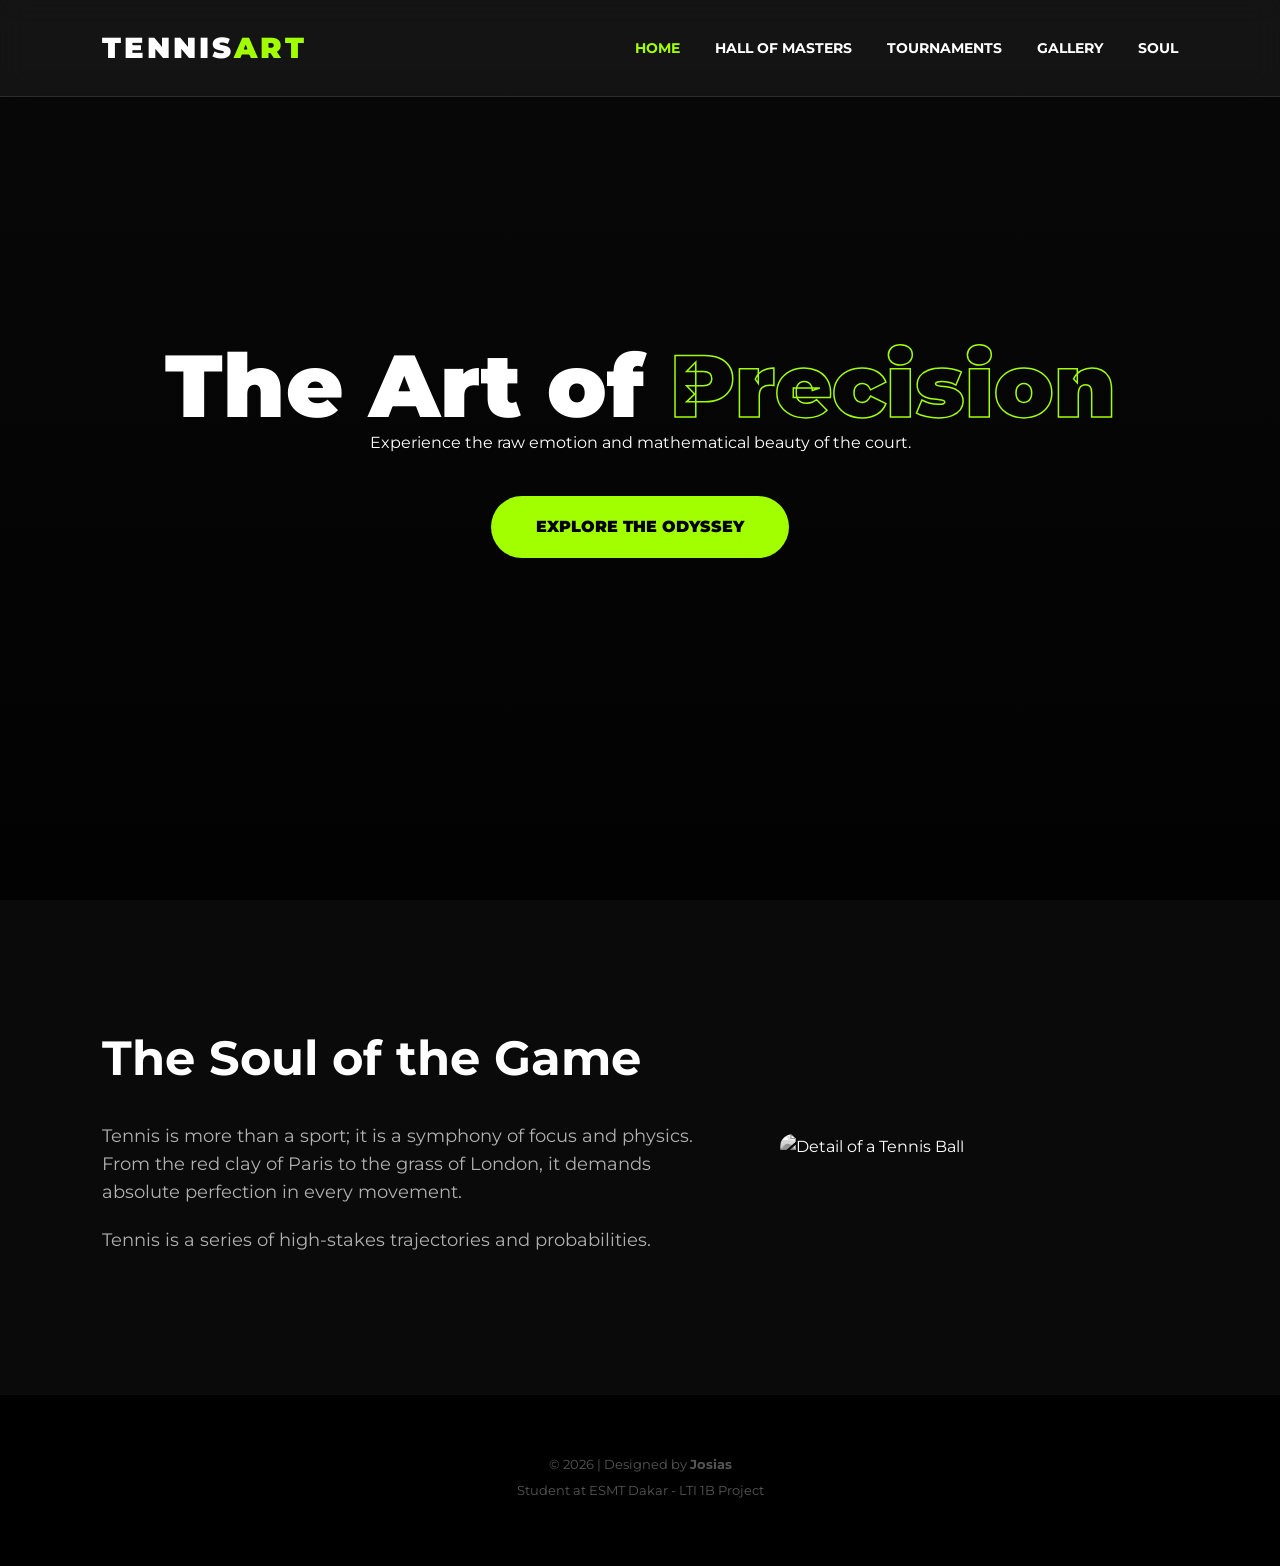
==== index.html @ e68e61dc "Add files via upload" ====
<!DOCTYPE html>
<html lang="en">
<head>
    <meta charset="UTF-8">
    <meta name="viewport" content="width=device-width, initial-scale=1.0">
    <title>The Art of Precision | Tennis Excellence</title>
    
    <link href="https://fonts.googleapis.com/css2?family=Montserrat:wght@300;700;900&display=swap" rel="stylesheet">
    
    <link rel="stylesheet" href="style.css">
</head>
<body>

    <header>
        <nav class="navbar">
            <div class="logo">TENNIS<span>ART</span></div>
            
            <ul class="nav-links">
                <li><a href="index.html" class="active">Home</a></li>
                <li><a href="hallofmasters.html">Hall of Masters</a></li>
                <li><a href="tournaments.html">Tournaments</a></li>
                <li><a href="gallery.html">Gallery</a></li>
                <li><a href="contact.html">Soul</a></li>
            </ul>
        </nav>
    </header>

    <section class="hero">
        <video autoplay muted loop playsinline id="hero-video">
            <source src="./assets/videos/Video Project 1.mp4" type="video/mp4">
            Your browser does not support the video tag.
        </video>
        
        <div class="hero-overlay"></div>
        
        <div class="hero-content">
            <h1 class="fade-in">The Art of <span>Precision</span></h1>
            <p class="slide-up">Experience the raw emotion and mathematical beauty of the court.</p>
            <a href="tournaments.html" class="cta-button">Explore the Odyssey</a>
        </div>
    </section>

    <section class="philosophy">
        <div class="container">
            <div class="phil-grid">
                <div class="phil-text">
                    <h2>The Soul of the Game</h2>
                    <p>Tennis is more than a sport; it is a symphony of focus and physics. From the red clay of Paris to the grass of London, it demands absolute perfection in every movement.</p>
                    <p>Tennis is a series of high-stakes trajectories and probabilities.</p>
                </div>
                <div class="phil-image">
                    <img src="./assets/images/AdobeStock_70058017.webp" alt="Detail of a Tennis Ball">
                </div>
            </div>
        </div>
    </section>

    <footer>
        <p>&copy; 2026 | Designed by <strong>Josias</strong></p>
        <p>Student at ESMT Dakar - LTI 1B Project</p>
    </footer>

</body>
</html>
---- style.css ----
:root {
    --primary: #A2FF00;
    --bg-dark: #050505;
    --text-white: #ffffff;
    --text-gray: #b0b0b0;
    --glass: rgba(255, 255, 255, 0.05);
}

* {
    margin: 0;
    padding: 0;
    box-sizing: border-box;
}

body {
    font-family: 'Montserrat', sans-serif;
    background-color: var(--bg-dark);
    color: var(--text-white);
    line-height: 1.6;
    overflow-x: hidden;
}

.navbar {
    position: fixed;
    top: 0;
    width: 100%;
    display: flex;
    justify-content: space-between;
    align-items: center;
    padding: 25px 8%;
    background: var(--glass);
    backdrop-filter: blur(15px);
    z-index: 1000;
    border-bottom: 1px solid rgba(255,255,255,0.1);
}

.logo {
    font-size: 1.8rem;
    font-weight: 900;
    letter-spacing: 3px;
}

.logo span { color: var(--primary); }

.nav-links {
    display: flex;
    list-style: none;
}

.nav-links li { margin-left: 35px; }

.nav-links a {
    text-decoration: none;
    color: var(--text-white);
    font-weight: 700;
    font-size: 0.85rem;
    text-transform: uppercase;
    transition: 0.3s;
}

.nav-links a:hover, .nav-links a.active {
    color: var(--primary);
}

.hero {
    height: 100vh;
    display: flex;
    align-items: center;
    justify-content: center;
    position: relative;
    overflow: hidden;
    text-align: center;
}

#hero-video {
    position: absolute;
    top: 50%;
    left: 50%;
    min-width: 100%;
    min-height: 100%;
    transform: translate(-50%, -50%);
    z-index: -2;
    object-fit: cover;
}

.hero-overlay {
    position: absolute;
    inset: 0;
    background: linear-gradient(to bottom, rgba(0,0,0,0.2), rgba(0,0,0,0.8));
    z-index: -1;
}

.hero-content h1 {
    font-size: 5.5rem;
    font-weight: 900;
    line-height: 1;
}

.hero-content h1 span {
    color: transparent;
    -webkit-text-stroke: 1.5px var(--primary);
}

.cta-button {
    display: inline-block;
    margin-top: 40px;
    padding: 18px 45px;
    background: var(--primary);
    color: #000;
    text-decoration: none;
    font-weight: 900;
    border-radius: 50px;
    text-transform: uppercase;
    transition: 0.4s;
}

.cta-button:hover {
    transform: translateY(-5px);
    box-shadow: 0 10px 30px rgba(162, 255, 0, 0.4);
}

.philosophy {
    padding: 120px 8%;
}

.phil-grid {
    display: grid;
    grid-template-columns: 1.2fr 0.8fr;
    gap: 80px;
    align-items: center;
}

.phil-text h2 {
    font-size: 3rem;
    margin-bottom: 25px;
}

.phil-text p {
    color: var(--text-gray);
    margin-bottom: 20px;
    font-size: 1.1rem;
}

.phil-image img {
    width: 100%;
    border-radius: 15px;
    filter: grayscale(100%);
    transition: 0.8s;
}

.phil-image img:hover {
    filter: grayscale(0%);
}

@keyframes fadeInUp {
    from { opacity: 0; transform: translateY(40px); }
    to { opacity: 1; transform: translateY(0); }
}

.fade-in { animation: fadeInUp 1s ease forwards; }
.slide-up { animation: fadeInUp 1.5s ease forwards; }

footer {
    padding: 60px;
    text-align: center;
    background: #000;
    border-top: 1px solid rgba(255,255,255,0.05);
}

footer p {
    font-size: 0.8rem;
    color: #555;
    margin-bottom: 5px;
}

.hall-page {
    color: white;
    font-family: 'Montserrat', sans-serif;
    min-height: 100vh;
    background-color: #050505;
}

.premium-bg {
    position: fixed;
    inset: 0;
    background-image: linear-gradient(rgba(10, 12, 16, 0.85), rgba(5, 7, 10, 0.95)), url('./assets/images/unnamed.jpg');
    background-size: cover;
    background-position: center;
    background-attachment: fixed;
    z-index: -1;
}

.hall-header {
    text-align: center;
    padding: 120px 20px 40px;
    border-bottom: 1px solid rgba(255,255,255,0.05);
    margin-bottom: 50px;
}

.hall-header h1 {
    font-size: 1.8rem;
    font-weight: 900;
    text-transform: uppercase;
    letter-spacing: 2px;
    margin-bottom: 10px;
    text-shadow: 0 0 20px rgba(255,255,255,0.2);
}

.hall-header p {
    color: var(--volt, #a2ff00);
    font-weight: 700;
    letter-spacing: 3px;
    font-size: 0.9rem;
}

.hall-container {
    max-width: 1400px;
    margin: 0 auto;
    padding: 0 20px 100px;
}

.category-section { margin-bottom: 70px; }

.section-title-wrapper {
    display: flex;
    justify-content: space-between;
    align-items: center;
    border-bottom: 1px solid rgba(162, 255, 0, 0.2);
    padding-bottom: 15px;
    margin-bottom: 35px;
}

.section-title-wrapper h2 {
    font-size: 1.5rem;
    font-weight: 900;
}

.tech-badge {
    font-size: 0.7rem;
    color: var(--volt, #a2ff00);
    letter-spacing: 2px;
    background: rgba(162, 255, 0, 0.1);
    padding: 5px 10px;
    border-radius: 5px;
}

.legends-grid {
    display: grid;
    grid-template-columns: repeat(5, 1fr);
    gap: 25px;
}

.legend-card {
    position: relative;
    background: #111;
    border-radius: 15px;
    border: 1px solid rgba(255,255,255,0.08);
    overflow: hidden;
    aspect-ratio: 3 / 4; 
    cursor: pointer;
    transition: all 0.4s ease;
    box-shadow: 0 10px 30px rgba(0,0,0,0.5);
}

.card-image {
    position: absolute;
    inset: 0;
    background-size: cover;
    background-position: center top;
    transition: transform 0.6s cubic-bezier(0.25, 0.46, 0.45, 0.94);
}

.legend-card::after {
    content: '';
    position: absolute;
    inset: 0;
    background: linear-gradient(to top, rgba(0,0,0,0.95) 0%, rgba(0,0,0,0.4) 40%, transparent 100%);
    pointer-events: none;
    transition: opacity 0.4s ease;
}

.flag {
    position: absolute;
    top: 15px;
    right: 15px;
    font-size: 1.5rem;
    z-index: 2;
    background: rgba(0,0,0,0.6);
    backdrop-filter: blur(5px);
    border-radius: 50%;
    padding: 4px;
    box-shadow: 0 2px 10px rgba(0,0,0,0.5);
}

.player-name {
    position: absolute;
    bottom: 25px;
    width: 100%;
    text-align: center;
    font-size: 1.2rem;
    font-weight: 900;
    z-index: 2;
    text-transform: uppercase;
    letter-spacing: 1px;
    transition: bottom 0.4s ease, opacity 0.4s ease;
}

.slide-up-reveal {
    position: absolute;
    inset: 0;
    background: rgba(10, 12, 16, 0.92);
    backdrop-filter: blur(8px);
    z-index: 3;
    display: flex;
    flex-direction: column;
    justify-content: center;
    align-items: center;
    padding: 30px 20px;
    text-align: center;
    transform: translateY(100%); 
    transition: transform 0.5s cubic-bezier(0.175, 0.885, 0.32, 1.275);
}

.legend-card:hover .slide-up-reveal {
    transform: translateY(0);
}

.legend-card:hover {
    border-color: var(--volt, #a2ff00);
    box-shadow: 0 15px 35px rgba(162, 255, 0, 0.15);
    transform: translateY(-8px);
}

.legend-card:hover .card-image {
    transform: scale(1.08);
}

.legend-card:hover .player-name {
    opacity: 0;
    bottom: -20px;
}

.slide-up-reveal h4 {
    color: var(--volt, #a2ff00);
    font-size: 1.1rem;
    font-weight: 900;
    margin-bottom: 15px;
    letter-spacing: 1px;
}

.trophies {
    font-size: 2.2rem;
    margin-bottom: 20px;
    filter: drop-shadow(0 0 10px rgba(255, 215, 0, 0.5));
}

.quote {
    font-size: 0.9rem;
    font-style: italic;
    color: #f0f0f0;
    line-height: 1.5;
    margin-bottom: 15px;
    border-left: 2px solid var(--volt, #a2ff00);
    padding-left: 10px;
}

.quote-author {
    font-size: 0.75rem;
    font-weight: 900;
    color: #999;
    text-transform: uppercase;
    letter-spacing: 1px;
}

@media (max-width: 1200px) { .legends-grid { grid-template-columns: repeat(4, 1fr); } }
@media (max-width: 900px)  { .legends-grid { grid-template-columns: repeat(3, 1fr); } }
@media (max-width: 600px)  { 
    .legends-grid { grid-template-columns: repeat(2, 1fr); }
    .hall-header { padding-top: 100px; }
    .hall-header h1 { font-size: 1.3rem; }
}
@media (max-width: 400px)  { .legends-grid { grid-template-columns: 1fr; } }

:root {
    --volt: #a2ff00;
    --clay: #B0301F;
    --grass: #38761D;
    --hard: #1e90ff;
    --glass: rgba(255, 255, 255, 0.05);
}

* { margin: 0; padding: 0; box-sizing: border-box; }

body {
    font-family: 'Montserrat', sans-serif;
    color: white;
    background: #0a0a0a;
    overflow-x: hidden;
}

.bg-fullscreen {
    position: fixed;
    top: 0;
    left: 0;
    width: 100%;
    height: 100vh;
    background: linear-gradient(rgba(0,0,0,0.8), rgba(0,0,0,0.9)), url('./assets/images/1bb5b04018b76d85229822b992ed1625.jpg') center/cover no-repeat;
    z-index: -1;
}

.main-nav {
    background: rgba(0, 0, 0, 0.7);
    backdrop-filter: blur(10px);
    border-bottom: 1px solid rgba(255,255,255,0.1);
    position: sticky;
    top: 0;
    z-index: 100;
}

.page-intro { text-align: center; padding: 60px 20px; }
.page-intro h1 { font-size: 2.5rem; font-weight: 900; }
.page-intro p { color: var(--volt); letter-spacing: 4px; font-size: 0.9rem; }

.pyramid-container {
    max-width: 800px;
    margin: 0 auto;
    display: flex;
    flex-direction: column;
    align-items: center;
    padding-bottom: 100px;
}

.glass-box {
    background: var(--glass);
    backdrop-filter: blur(15px);
    border: 1px solid rgba(255,255,255,0.1);
    border-radius: 15px;
    padding: 30px;
    width: 100%;
    transition: 0.4s;
}

.glass-box:hover {
    border-color: var(--volt);
    transform: translateY(-5px);
    box-shadow: 0 10px 30px rgba(162, 255, 0, 0.1);
}

.card-header { display: flex; justify-content: space-between; align-items: center; margin-bottom: 20px; }
.points { background: var(--volt); color: black; font-weight: 900; padding: 5px 10px; border-radius: 5px; font-size: 0.7rem; }

.connector {
    width: 2px;
    height: 40px;
    background: linear-gradient(var(--volt), transparent);
    margin: 10px 0;
}

.surfaces { display: flex; gap: 10px; flex-wrap: wrap; }
.surface { padding: 10px; border-radius: 5px; font-size: 0.7rem; font-weight: bold; flex: 1; text-align: center; }
.clay { background: var(--clay); }
.grass { background: var(--grass); }
.hard { background: var(--hard); }

.level-1 { width: 100%; }
.level-2 { width: 85%; }
.level-3 { width: 70%; }
.level-4 { width: 55%; }

.page-intro {
    padding-top: 120px;
    text-align: center;
    position: relative;
    z-index: 10;
}

.page-intro h1 {
    margin-top: 0;
    line-height: 1.2;
}

.soul-page {
    padding-top: 100px;
    background: #0a0a0a;
    background-image: linear-gradient(rgba(0, 0, 0, 0.7), rgba(0, 0, 0, 0.8)), url('./assets/images/1742767759_Novak-Djokovic-bat-le-record-de-Rafael-Nadal-pour-la-scaled.jpg'); 
    background-size: cover; 
    background-position: center; 
    background-attachment: fixed; 
    background-repeat: no-repeat; 
    background-color: #000;
}

.values-section {
    padding: 80px 8%;
    text-align: center;
}

.values-grid {
    display: grid;
    grid-template-columns: repeat(3, 1fr);
    gap: 40px;
    margin-top: 60px;
}

.value-card {
    padding: 40px;
    background: #111;
    border-top: 3px solid var(--primary);
    transition: 0.4s;
}

.value-card:hover {
    background: #151515;
    transform: translateY(-10px);
}

.value-card .icon {
    font-size: 3rem;
    font-weight: 900;
    color: rgba(162, 255, 0, 0.2);
    margin-bottom: 20px;
}

.masonry-grid {
    column-count: 1;
    column-gap: 1.5rem;
}

@media (min-width: 640px) { .masonry-grid { column-count: 2; } }
@media (min-width: 1024px) { .masonry-grid { column-count: 3; } }
@media (min-width: 1280px) { .masonry-grid { column-count: 4; } }

.masonry-item {
    break-inside: avoid;
    margin-bottom: 1.5rem;
}

.gallery-item {
    border-color: rgba(255, 255, 255, 0.05);
    transition: all 0.5s ease;
}

.gallery-item:hover {
    border-color: #a2ff00;
    box-shadow: 0 0 25px rgba(162, 255, 0, 0.4);
    transform: translateY(-5px);
    z-index: 10;
}

.gallery-item img, .gallery-item video {
    transition: all 0.7s cubic-bezier(0.4, 0, 0.2, 1);
}

.gallery-item:hover img, .gallery-item:hover video {
    transform: scale(1.08);
}

.hero-parallax {
    background-attachment: fixed;
    background-position: center;
    background-repeat: no-repeat;
    background-size: cover;
}

::-webkit-scrollbar { width: 8px; }
::-webkit-scrollbar-track { background: #030407; }
::-webkit-scrollbar-thumb { background: #333; border-radius: 4px; }
::-webkit-scrollbar-thumb:hover { background: #a2ff00; }

.contact-wrapper {
    position: relative;
    padding: 100px 8%;
    display: flex;
    justify-content: center;
    overflow: hidden;
}

.page-bg-visual {
    position: fixed;
    top: 0;
    left: 0;
    width: 100vw;
    height: 100vh;
    filter: blur(8px) brightness(0.3);
    z-index: -10;
}

.contact-card {
    background: rgba(255, 255, 255, 0.05);
    backdrop-filter: blur(20px);
    border: 1px solid rgba(255, 255, 255, 0.1);
    padding: 60px;
    border-radius: 20px;
    width: 100%;
    max-width: 600px;
    text-align: center;
}

.input-group { margin-bottom: 20px; }

.input-group input, .input-group textarea {
    width: 100%;
    background: rgba(0,0,0,0.3);
    border: 1px solid #333;
    padding: 15px;
    color: #fff;
    font-family: 'Montserrat', sans-serif;
}

.soul-button {
    width: 100%;
    padding: 15px;
    background: var(--primary);
    border: none;
    font-weight: 900;
    cursor: pointer;
    text-transform: uppercase;
}

.pro-footer {
    background: #000;
    padding: 80px 8% 20px;
    border-top: 1px solid #222;
}

.footer-grid {
    display: grid;
    grid-template-columns: repeat(3, 1fr);
    gap: 50px;
    margin-bottom: 50px;
}

.newsletter-form {
    display: flex;
    margin-top: 15px;
}

.newsletter-form input {
    background: #111;
    border: 1px solid #333;
    padding: 10px;
    color: #fff;
    flex: 1;
}

.newsletter-form button {
    background: var(--primary);
    border: none;
    padding: 0 20px;
    font-weight: bold;
}

.social-icons a {
    display: block;
    color: #888;
    text-decoration: none;
    margin-bottom: 10px;
    font-size: 0.9rem;
}

.footer-bottom {
    text-align: center;
    border-top: 1px solid #111;
    padding-top: 20px;
    font-size: 0.8rem;
    color: #444;
}

@media (max-width: 768px) {
    .values-grid, .footer-grid { grid-template-columns: 1fr; }
}

.values-grid {
    display: grid;
    grid-template-columns: repeat(3, 1fr);
    gap: 30px;
    padding: 40px 0;
}

.value-card {
    background: rgba(255, 255, 255, 0.03);
    border: 1px solid rgba(255, 255, 255, 0.05);
    border-radius: 15px;
    overflow: hidden;
    transition: transform 0.3s ease, border-color 0.3s ease;
    text-align: left;
}

.value-card:hover {
    transform: translateY(-10px);
    border-color: #a2ff00;
}

.value-image-container {
    position: relative;
    width: 100%;
    height: 200px;
    overflow: hidden;
}

.value-image-container img {
    width: 100%;
    height: 100%;
    object-fit: cover;
    filter: grayscale(100%) brightness(0.7);
    transition: 0.5s ease;
}

.value-card:hover .value-image-container img {
    filter: grayscale(0%) brightness(1);
    scale: 1.1;
}

.icon {
    position: absolute;
    bottom: 10px;
    right: 15px;
    font-size: 2.5rem;
    font-weight: 900;
    color: #a2ff00;
    z-index: 2;
    text-shadow: 2px 2px 10px rgba(0,0,0,0.8);
    opacity: 0.8;
}

.value-card h3 {
    padding: 20px 20px 10px;
    margin: 0;
    font-size: 1.5rem;
    color: #fff;
}

.value-card p {
    padding: 0 20px 20px;
    color: #888;
    font-size: 0.9rem;
    line-height: 1.6;
}

@media (max-width: 900px) {
    .values-grid {
        grid-template-columns: 1fr;
    }
}
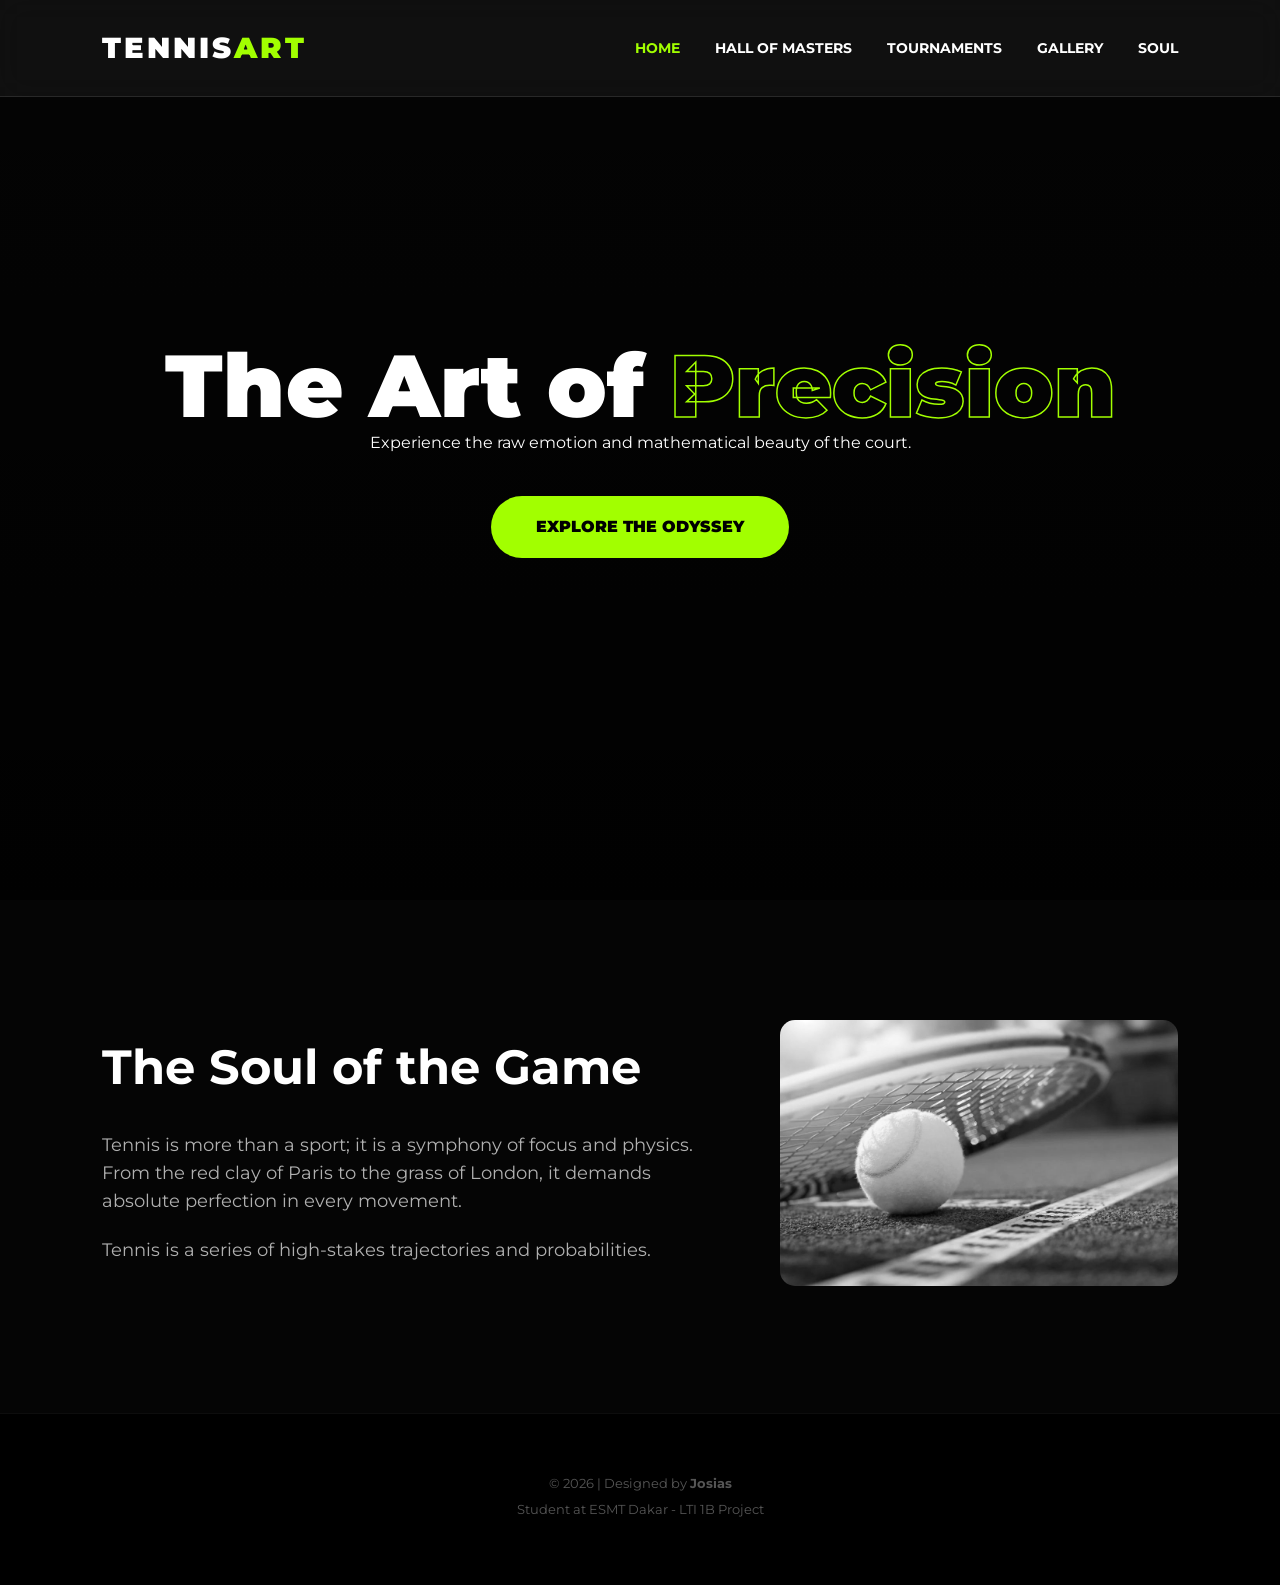
==== commit 547c3e04: "Add files via upload" ====
--- a/index.html
+++ b/index.html
@@ -14,7 +14,11 @@
     <header>
         <nav class="navbar">
             <div class="logo">TENNIS<span>ART</span></div>
-            
+            <div class="burger" id="burger">
+                <span></span>
+                <span></span>
+                <span></span>
+           </div>
             <ul class="nav-links">
                 <li><a href="index.html" class="active">Home</a></li>
                 <li><a href="hallofmasters.html">Hall of Masters</a></li>
@@ -49,7 +53,7 @@
                     <p>Tennis is a series of high-stakes trajectories and probabilities.</p>
                 </div>
                 <div class="phil-image">
-                    <img src="./assets/images/AdobeStock_70058017.webp" alt="Detail of a Tennis Ball">
+                    <img src="./assets/images/AdobeStock_70058017.jpg" alt="Detail of a Tennis Ball">
                 </div>
             </div>
         </div>
@@ -59,6 +63,19 @@
         <p>&copy; 2026 | Designed by <strong>Josias</strong></p>
         <p>Student at ESMT Dakar - LTI 1B Project</p>
     </footer>
+    <script>
+        const burger = document.getElementById('burger');
+        const navLinks = document.getElementById('nav-links');
+
+        
+        if (burger && navLinks) {
+            burger.addEventListener('click', () => {
+                
+                navLinks.classList.toggle('active');
+                burger.classList.toggle('toggle');
+            });
+        }
+    </script>
 
 </body>
 </html>
--- a/style.css
+++ b/style.css
@@ -4,6 +4,10 @@
     --text-white: #ffffff;
     --text-gray: #b0b0b0;
     --glass: rgba(255, 255, 255, 0.05);
+    --volt: #a2ff00;
+    --clay: #B0301F;
+    --grass: #38761D;
+    --hard: #1e90ff;
 }
 
 * {
@@ -207,7 +211,7 @@
 }
 
 .hall-header p {
-    color: var(--volt, #a2ff00);
+    color: var(--volt);
     font-weight: 700;
     letter-spacing: 3px;
     font-size: 0.9rem;
@@ -237,7 +241,7 @@
 
 .tech-badge {
     font-size: 0.7rem;
-    color: var(--volt, #a2ff00);
+    color: var(--volt);
     letter-spacing: 2px;
     background: rgba(162, 255, 0, 0.1);
     padding: 5px 10px;
@@ -250,16 +254,48 @@
     gap: 25px;
 }
 
+
+
+
+
+
 .legend-card {
+    background-color: transparent;
+    aspect-ratio: 3 / 4;
+    perspective: 1000px; 
+    cursor: pointer;
+}
+
+
+.card-inner {
     position: relative;
+    width: 100%;
+    height: 100%;
+    text-align: center;
+    transition: transform 0.8s cubic-bezier(0.175, 0.885, 0.32, 1.275); 
+    transform-style: preserve-3d; 
+}
+
+
+.legend-card:hover .card-inner {
+    transform: rotateY(180deg);
+}
+
+.card-front, .card-back {
+    position: absolute;
+    width: 100%;
+    height: 100%;
+    -webkit-backface-visibility: hidden; 
+    backface-visibility: hidden;         
+    border-radius: 15px;
+    overflow: hidden;
+    box-shadow: 0 10px 30px rgba(0,0,0,0.5);
+    border: 1px solid rgba(255,255,255,0.08);
+}
+
+
+.card-front {
     background: #111;
-    border-radius: 15px;
-    border: 1px solid rgba(255,255,255,0.08);
-    overflow: hidden;
-    aspect-ratio: 3 / 4; 
-    cursor: pointer;
-    transition: all 0.4s ease;
-    box-shadow: 0 10px 30px rgba(0,0,0,0.5);
 }
 
 .card-image {
@@ -267,16 +303,15 @@
     inset: 0;
     background-size: cover;
     background-position: center top;
-    transition: transform 0.6s cubic-bezier(0.25, 0.46, 0.45, 0.94);
-}
-
-.legend-card::after {
+}
+
+
+.card-front::after {
     content: '';
     position: absolute;
     inset: 0;
     background: linear-gradient(to top, rgba(0,0,0,0.95) 0%, rgba(0,0,0,0.4) 40%, transparent 100%);
     pointer-events: none;
-    transition: opacity 0.4s ease;
 }
 
 .flag {
@@ -302,45 +337,26 @@
     z-index: 2;
     text-transform: uppercase;
     letter-spacing: 1px;
-    transition: bottom 0.4s ease, opacity 0.4s ease;
-}
-
-.slide-up-reveal {
-    position: absolute;
-    inset: 0;
-    background: rgba(10, 12, 16, 0.92);
-    backdrop-filter: blur(8px);
-    z-index: 3;
+}
+
+
+.card-back {
+    background: rgba(10, 12, 16, 0.98);
+    transform: rotateY(180deg); 
     display: flex;
     flex-direction: column;
     justify-content: center;
     align-items: center;
     padding: 30px 20px;
-    text-align: center;
-    transform: translateY(100%); 
-    transition: transform 0.5s cubic-bezier(0.175, 0.885, 0.32, 1.275);
-}
-
-.legend-card:hover .slide-up-reveal {
-    transform: translateY(0);
-}
-
-.legend-card:hover {
+}
+
+
+.legend-card:hover .card-back {
     border-color: var(--volt, #a2ff00);
     box-shadow: 0 15px 35px rgba(162, 255, 0, 0.15);
-    transform: translateY(-8px);
-}
-
-.legend-card:hover .card-image {
-    transform: scale(1.08);
-}
-
-.legend-card:hover .player-name {
-    opacity: 0;
-    bottom: -20px;
-}
-
-.slide-up-reveal h4 {
+}
+
+.card-back h4 {
     color: var(--volt, #a2ff00);
     font-size: 1.1rem;
     font-weight: 900;
@@ -381,23 +397,6 @@
 }
 @media (max-width: 400px)  { .legends-grid { grid-template-columns: 1fr; } }
 
-:root {
-    --volt: #a2ff00;
-    --clay: #B0301F;
-    --grass: #38761D;
-    --hard: #1e90ff;
-    --glass: rgba(255, 255, 255, 0.05);
-}
-
-* { margin: 0; padding: 0; box-sizing: border-box; }
-
-body {
-    font-family: 'Montserrat', sans-serif;
-    color: white;
-    background: #0a0a0a;
-    overflow-x: hidden;
-}
-
 .bg-fullscreen {
     position: fixed;
     top: 0;
@@ -417,9 +416,26 @@
     z-index: 100;
 }
 
-.page-intro { text-align: center; padding: 60px 20px; }
-.page-intro h1 { font-size: 2.5rem; font-weight: 900; }
-.page-intro p { color: var(--volt); letter-spacing: 4px; font-size: 0.9rem; }
+.page-intro { 
+    text-align: center; 
+    padding: 60px 20px; 
+    padding-top: 120px;
+    position: relative;
+    z-index: 10;
+}
+
+.page-intro h1 { 
+    font-size: 2.5rem; 
+    font-weight: 900; 
+    margin-top: 0;
+    line-height: 1.2;
+}
+
+.page-intro p { 
+    color: var(--volt); 
+    letter-spacing: 4px; 
+    font-size: 0.9rem; 
+}
 
 .pyramid-container {
     max-width: 800px;
@@ -466,18 +482,6 @@
 .level-2 { width: 85%; }
 .level-3 { width: 70%; }
 .level-4 { width: 55%; }
-
-.page-intro {
-    padding-top: 120px;
-    text-align: center;
-    position: relative;
-    z-index: 10;
-}
-
-.page-intro h1 {
-    margin-top: 0;
-    line-height: 1.2;
-}
 
 .soul-page {
     padding-top: 100px;
@@ -498,27 +502,68 @@
 .values-grid {
     display: grid;
     grid-template-columns: repeat(3, 1fr);
-    gap: 40px;
-    margin-top: 60px;
+    gap: 30px;
+    padding: 40px 0;
 }
 
 .value-card {
-    padding: 40px;
-    background: #111;
-    border-top: 3px solid var(--primary);
-    transition: 0.4s;
+    background: rgba(255, 255, 255, 0.03);
+    border: 1px solid rgba(255, 255, 255, 0.05);
+    border-radius: 15px;
+    overflow: hidden;
+    transition: transform 0.3s ease, border-color 0.3s ease;
+    text-align: left;
 }
 
 .value-card:hover {
-    background: #151515;
     transform: translateY(-10px);
-}
-
-.value-card .icon {
-    font-size: 3rem;
-    font-weight: 900;
-    color: rgba(162, 255, 0, 0.2);
-    margin-bottom: 20px;
+    border-color: #a2ff00;
+}
+
+.value-image-container {
+    position: relative;
+    width: 100%;
+    height: 200px;
+    overflow: hidden;
+}
+
+.value-image-container img {
+    width: 100%;
+    height: 100%;
+    object-fit: cover;
+    filter: grayscale(100%) brightness(0.7);
+    transition: 0.5s ease;
+}
+
+.value-card:hover .value-image-container img {
+    filter: grayscale(0%) brightness(1);
+    scale: 1.1;
+}
+
+.icon {
+    position: absolute;
+    bottom: 10px;
+    right: 15px;
+    font-size: 2.5rem;
+    font-weight: 900;
+    color: #a2ff00;
+    z-index: 2;
+    text-shadow: 2px 2px 10px rgba(0,0,0,0.8);
+    opacity: 0.8;
+}
+
+.value-card h3 {
+    padding: 20px 20px 10px;
+    margin: 0;
+    font-size: 1.5rem;
+    color: #fff;
+}
+
+.value-card p {
+    padding: 0 20px 20px;
+    color: #888;
+    font-size: 0.9rem;
+    line-height: 1.6;
 }
 
 .masonry-grid {
@@ -547,13 +592,15 @@
     z-index: 10;
 }
 
-.gallery-item img, .gallery-item video {
+
+.gallery-item img {
     transition: all 0.7s cubic-bezier(0.4, 0, 0.2, 1);
 }
 
-.gallery-item:hover img, .gallery-item:hover video {
+.gallery-item:hover img {
     transform: scale(1.08);
 }
+
 
 .hero-parallax {
     background-attachment: fixed;
@@ -666,79 +713,70 @@
     color: #444;
 }
 
+@media (max-width: 900px) {
+    .values-grid { grid-template-columns: 1fr; }
+}
+
 @media (max-width: 768px) {
-    .values-grid, .footer-grid { grid-template-columns: 1fr; }
-}
-
-.values-grid {
-    display: grid;
-    grid-template-columns: repeat(3, 1fr);
-    gap: 30px;
-    padding: 40px 0;
-}
-
-.value-card {
-    background: rgba(255, 255, 255, 0.03);
-    border: 1px solid rgba(255, 255, 255, 0.05);
-    border-radius: 15px;
-    overflow: hidden;
-    transition: transform 0.3s ease, border-color 0.3s ease;
-    text-align: left;
-}
-
-.value-card:hover {
-    transform: translateY(-10px);
-    border-color: #a2ff00;
-}
-
-.value-image-container {
-    position: relative;
-    width: 100%;
-    height: 200px;
-    overflow: hidden;
-}
-
-.value-image-container img {
-    width: 100%;
-    height: 100%;
-    object-fit: cover;
-    filter: grayscale(100%) brightness(0.7);
-    transition: 0.5s ease;
-}
-
-.value-card:hover .value-image-container img {
-    filter: grayscale(0%) brightness(1);
-    scale: 1.1;
-}
-
-.icon {
-    position: absolute;
-    bottom: 10px;
-    right: 15px;
-    font-size: 2.5rem;
-    font-weight: 900;
-    color: #a2ff00;
-    z-index: 2;
-    text-shadow: 2px 2px 10px rgba(0,0,0,0.8);
-    opacity: 0.8;
-}
-
-.value-card h3 {
-    padding: 20px 20px 10px;
-    margin: 0;
-    font-size: 1.5rem;
-    color: #fff;
-}
-
-.value-card p {
-    padding: 0 20px 20px;
-    color: #888;
-    font-size: 0.9rem;
-    line-height: 1.6;
-}
-
-@media (max-width: 900px) {
-    .values-grid {
-        grid-template-columns: 1fr;
+    .footer-grid { grid-template-columns: 1fr; }
+}
+
+h1 {
+    font-size: 80px;
+}
+
+
+@media (max-width: 768px) {
+    h1 {
+        font-size: 40px; 
+        line-height: 1.1; 
+    }
+    
+    .nav-links {
+        display: none; 
+    }
+}
+
+.burger {
+    display: none; 
+    cursor: pointer;
+    flex-direction: column;
+    gap: 5px;
+}
+
+.burger span {
+    width: 25px;
+    height: 3px;
+    background-color: #a2ff00; 
+    border-radius: 2px;
+}
+
+
+@media (max-width: 768px) {
+    .burger {
+        display: flex; 
+    }
+
+    .nav-links {
+        display: none; 
+        flex-direction: column;
+        position: absolute;
+        top: 70px; 
+        right: 0;
+        width: 100%;
+        background-color: #0a0a0a;
+        text-align: center;
+        padding: 20px 0;
+        border-bottom: 2px solid #a2ff00;
+        z-index: 1000;
+    }
+
+    
+    .nav-links.active {
+        display: flex;
+    }
+
+    .nav-links li {
+        margin: 15px 0;
     }
 }
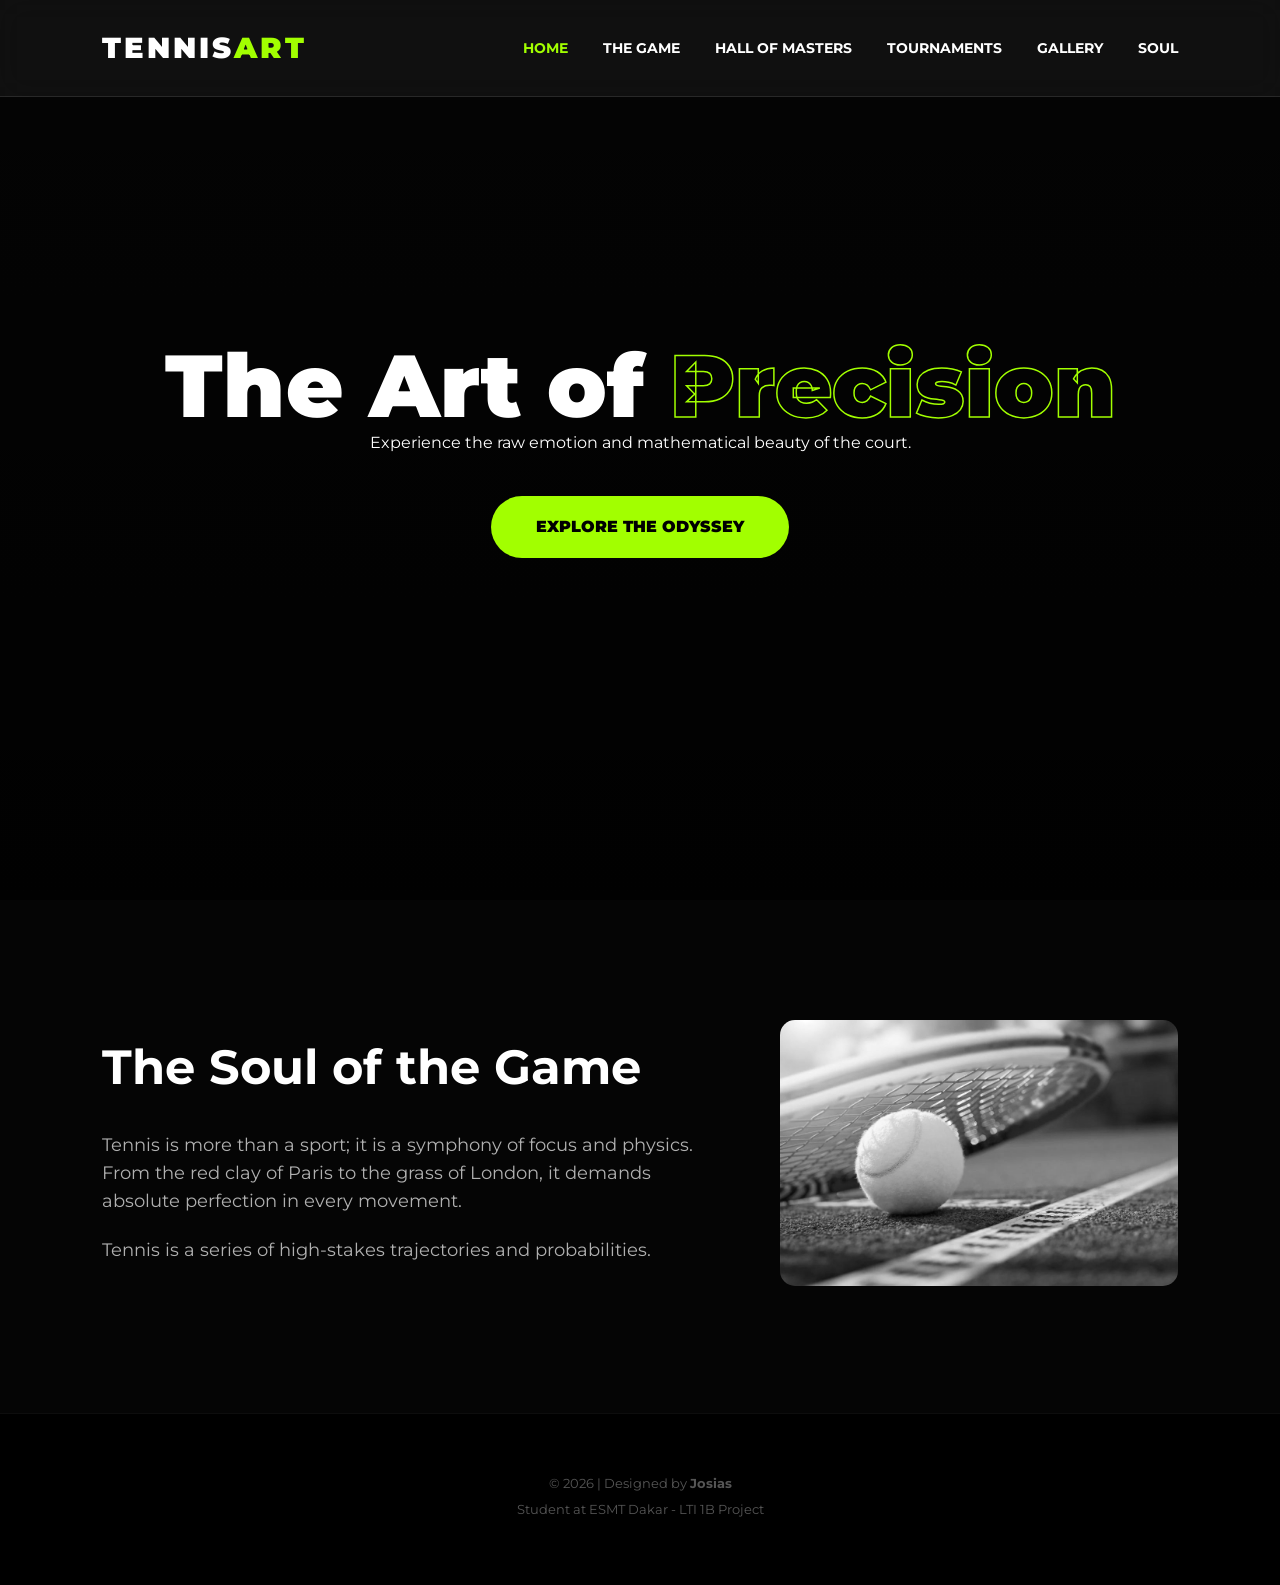
==== commit b6c4c7b0: "Add files via upload" ====
--- a/index.html
+++ b/index.html
@@ -3,6 +3,12 @@
 <head>
     <meta charset="UTF-8">
     <meta name="viewport" content="width=device-width, initial-scale=1.0">
+    <meta name="description" content="Découvrez l'art du tennis à travers une galerie exclusive de moments légendaires, de tournois et de maîtres du jeu.">
+
+    <meta name="keywords" content="Tennis, Galerie, Tournois, Masters, Sport, Portfolio">
+
+    <meta property="og:title" content="TennisArt - L'excellence du tennis">
+    <meta property="og:description" content="Une collection visuelle des plus grands moments du tennis mondial.">
     <title>The Art of Precision | Tennis Excellence</title>
     
     <link href="https://fonts.googleapis.com/css2?family=Montserrat:wght@300;700;900&display=swap" rel="stylesheet">
@@ -19,8 +25,9 @@
                 <span></span>
                 <span></span>
            </div>
-            <ul class="nav-links">
+            <ul class="nav-links" id="nav-links">
                 <li><a href="index.html" class="active">Home</a></li>
+                <li><a href="thegame.html">The Game</a></li>
                 <li><a href="hallofmasters.html">Hall of Masters</a></li>
                 <li><a href="tournaments.html">Tournaments</a></li>
                 <li><a href="gallery.html">Gallery</a></li>
--- a/style.css
+++ b/style.css
@@ -715,26 +715,7 @@
 
 @media (max-width: 900px) {
     .values-grid { grid-template-columns: 1fr; }
-}
-
-@media (max-width: 768px) {
-    .footer-grid { grid-template-columns: 1fr; }
-}
-
-h1 {
-    font-size: 80px;
-}
-
-
-@media (max-width: 768px) {
-    h1 {
-        font-size: 40px; 
-        line-height: 1.1; 
-    }
-    
-    .nav-links {
-        display: none; 
-    }
+    .phil-grid { gap: 30px; }
 }
 
 .burger {
@@ -742,6 +723,8 @@
     cursor: pointer;
     flex-direction: column;
     gap: 5px;
+    z-index: 1100;
+
 }
 
 .burger span {
@@ -749,14 +732,29 @@
     height: 3px;
     background-color: #a2ff00; 
     border-radius: 2px;
-}
+    transition: 0.3s;
+}
+
 
 
 @media (max-width: 768px) {
+    .hero-content h1 {
+        font-size: 3rem;
+        line-height: 1.2;
+    }    
+    h1 {
+    font-size: 40px;
+    line-height: 1.1;
+
+    }
+    .phil-grid,
+    .footer-grid { 
+        grid-template-columns: 1fr; 
+        text-align: center;
+    }
     .burger {
         display: flex; 
     }
-
     .nav-links {
         display: none; 
         flex-direction: column;
@@ -764,19 +762,318 @@
         top: 70px; 
         right: 0;
         width: 100%;
-        background-color: #0a0a0a;
+        background-color: #050505;
         text-align: center;
         padding: 20px 0;
-        border-bottom: 2px solid #a2ff00;
+        border-bottom: 2px solid var(--volt);
         z-index: 1000;
     }
 
-    
     .nav-links.active {
-        display: flex;
+        display: flex; 
     }
 
     .nav-links li {
         margin: 15px 0;
     }
+
+
+}
+
+
+
+.spinner-container {
+    position: absolute;
+    top: 50%;
+    left: 50%;
+    transform: translate(-50%, -50%);
+    display: flex;
+    flex-direction: column;
+    align-items: center;
+    gap: 10px;
+}
+
+.loader {
+    width: 48px;
+    height: 48px;
+    border: 5px solid #1a1a1a;
+    border-bottom-color: #a2ff00; 
+    border-radius: 50%;
+    display: inline-block;
+    animation: rotation 1s linear infinite;
+}
+
+@keyframes rotation {
+    0% { transform: rotate(0deg); }
+    100% { transform: rotate(360deg); }
+}
+
+
+
+
+.rules-page {
+    background: var(--bg-dark);
+}
+
+
+.rules-hero {
+    min-height: 60vh;
+    display: flex;
+    align-items: center;
+    justify-content: center;
+    padding-top: 100px;
+    text-align: center;
+    background-size: cover;
+    background-position: center;
+    background-attachment: fixed;
+}
+
+.hero-text-large h1 {
+    font-size: clamp(3rem, 7vw, 6.5rem);
+    font-weight: 900;
+    line-height: 1;
+    letter-spacing: -2px;
+    margin-bottom: 20px;
+}
+
+.hero-text-large h1 span {
+    color: transparent;
+    -webkit-text-stroke: 1.5px var(--volt); 
+}
+
+.hero-text-large p {
+    color: var(--text-white);
+    font-size: 1.3rem;
+    max-width: 600px;
+    margin: 0 auto;
+    text-shadow: 0 2px 10px rgba(0,0,0,0.8);
+}
+
+
+.editorial-section {
+    padding: 80px 0;
+    border-bottom: 1px solid rgba(255,255,255,0.03);
+}
+
+.editorial-grid {
+    display: grid;
+    grid-template-columns: 1fr 1fr;
+    gap: 60px;
+    align-items: center;
+}
+
+.big-number {
+    font-size: 6rem;
+    font-weight: 900;
+    color: var(--volt);
+    opacity: 0.15;
+    line-height: 0.75;
+    display: block;
+    margin-bottom: -15px;
+}
+
+.editorial-text h2 {
+    font-size: 2.5rem;
+    margin-bottom: 20px;
+    text-transform: uppercase;
+}
+
+.editorial-text p {
+    color: var(--text-gray);
+    font-size: 1.1rem;
+    margin-bottom: 20px;
+}
+
+.center-text { text-align: center; margin: 0 auto; }
+
+
+.image-showcase {
+    position: relative;
+    width: 100%;
+}
+
+.premium-img {
+    width: 100%;
+    height: auto;
+    border-radius: 12px;
+    box-shadow: 0 20px 50px rgba(0,0,0,0.6);
+    border: 1px solid rgba(255,255,255,0.05);
+    transition: transform 0.5s ease, border-color 0.5s ease;
+    object-fit: cover;
+}
+
+.image-showcase:hover .premium-img {
+    transform: translateY(-5px);
+    border-color: rgba(162, 255, 0, 0.3); 
+}
+
+.img-caption {
+    font-size: 0.85rem;
+    color: #666;
+    margin-top: 15px;
+    text-transform: uppercase;
+    letter-spacing: 1px;
+}
+
+
+.rules-duo-grid {
+    display: grid;
+    grid-template-columns: 1fr 1fr;
+    gap: 40px;
+    margin-top: 50px;
+}
+
+.rule-card {
+    display: flex;
+    flex-direction: column;
+    padding: 20px;
+    border-radius: 15px;
+}
+
+.rule-card .premium-img {
+    height: 300px; 
+    margin-bottom: 25px;
+}
+
+.rule-content h3 {
+    color: var(--volt);
+    font-size: 1.4rem;
+    margin-bottom: 10px;
+}
+
+
+.arsenal-grid-small {
+    display: grid;
+    grid-template-columns: 1fr;
+    gap: 20px;
+}
+
+.tilt-card {
+    padding: 30px;
+    cursor: pointer;
+    background: var(--glass);
+    border: 1px solid rgba(255,255,255,0.05);
+    border-radius: 10px;
+    transform-style: preserve-3d;
+}
+
+.tilt-card h3 { color: var(--volt); transform: translateZ(30px); margin-bottom: 10px;}
+.tilt-card p { transform: translateZ(20px); color: var(--text-white); font-size: 0.95rem; }
+
+
+.scoring-logic {
+    display: flex; justify-content: space-between; align-items: center;
+    padding: 40px 60px; text-align: center; border-radius: 15px;
+}
+.score-step span { font-size: 2.5rem; font-weight: 900; color: var(--volt); display: block; }
+.score-step.target span { color: var(--text-white); text-shadow: 0 0 20px var(--volt); }
+.score-line { flex-grow: 1; height: 2px; background: linear-gradient(90deg, transparent, var(--volt), transparent); margin: 0 20px; opacity: 0.4; }
+
+
+.surface-grid {
+    display: grid;
+    grid-template-columns: repeat(3, 1fr);
+    gap: 30px;
+    margin-top: 40px;
+}
+
+.surface-card {
+    height: 320px;
+    border-radius: 15px;
+    padding: 30px;
+    display: flex;
+    flex-direction: column;
+    justify-content: flex-end;
+    background-size: cover;
+    background-position: center;
+    border-bottom: 5px solid transparent;
+    transition: transform 0.4s ease, box-shadow 0.4s ease;
+}
+
+.surface-card:hover {
+    transform: translateY(-15px);
+    box-shadow: 0 20px 40px rgba(0,0,0,0.8);
+}
+
+.surface-card.clay { border-bottom-color: var(--clay); }
+.surface-card.grass { border-bottom-color: var(--grass); }
+.surface-card.hard { border-bottom-color: var(--hard); }
+
+.surface-card h3 { font-size: 2rem; margin-bottom: 10px; font-weight: 700; }
+
+
+
+.animate-on-scroll {
+    opacity: 0; transform: translateY(40px);
+    transition: all 0.9s cubic-bezier(0.16, 1, 0.3, 1);
+}
+.animate-on-scroll.is-visible { opacity: 1; transform: translateY(0); }
+.delay-1 { transition-delay: 0.2s; }
+
+
+@media (max-width: 900px) {
+    .editorial-grid, .rules-duo-grid { grid-template-columns: 1fr; gap: 40px; }
+    .reverse-mobile { display: flex; flex-direction: column-reverse; }
+    .scoring-logic { flex-direction: column; gap: 20px; padding: 30px 20px; }
+    .score-line { width: 2px; height: 30px; background: linear-gradient(180deg, transparent, var(--volt), transparent); margin: 10px 0; }
+}
+
+
+.rules-page {
+    background: radial-gradient(circle at top, #112511 0%, #050505 80%);
+    background-attachment: fixed;
+}
+
+
+@media (max-width: 768px) {
+    
+    .big-number {
+        font-size: 4rem;
+        margin-bottom: -5px;
+    }
+    
+    
+    .hero-text-large h1 {
+        font-size: 3.5rem;
+    }
+    
+    
+    .editorial-section {
+        padding: 40px 0;
+    }
+    
+
+    
+    .score-step span {
+        font-size: 2rem;
+    }
+    .score-line {
+        height: 25px; 
+    }
+}
+
+@media (max-width: 768px) {
+    
+
+    
+    .soul-page {
+       
+        background-attachment: scroll; 
+        background-position: center top; 
+    }
+
+    
+    .level-1, 
+    .level-2, 
+    .level-3, 
+    .level-4 {
+        
+        width: 100%; 
+    }
+    
+    .pyramid-container {
+       
+        padding-left: 20px;
+        padding-right: 20px;
+    }
 }
